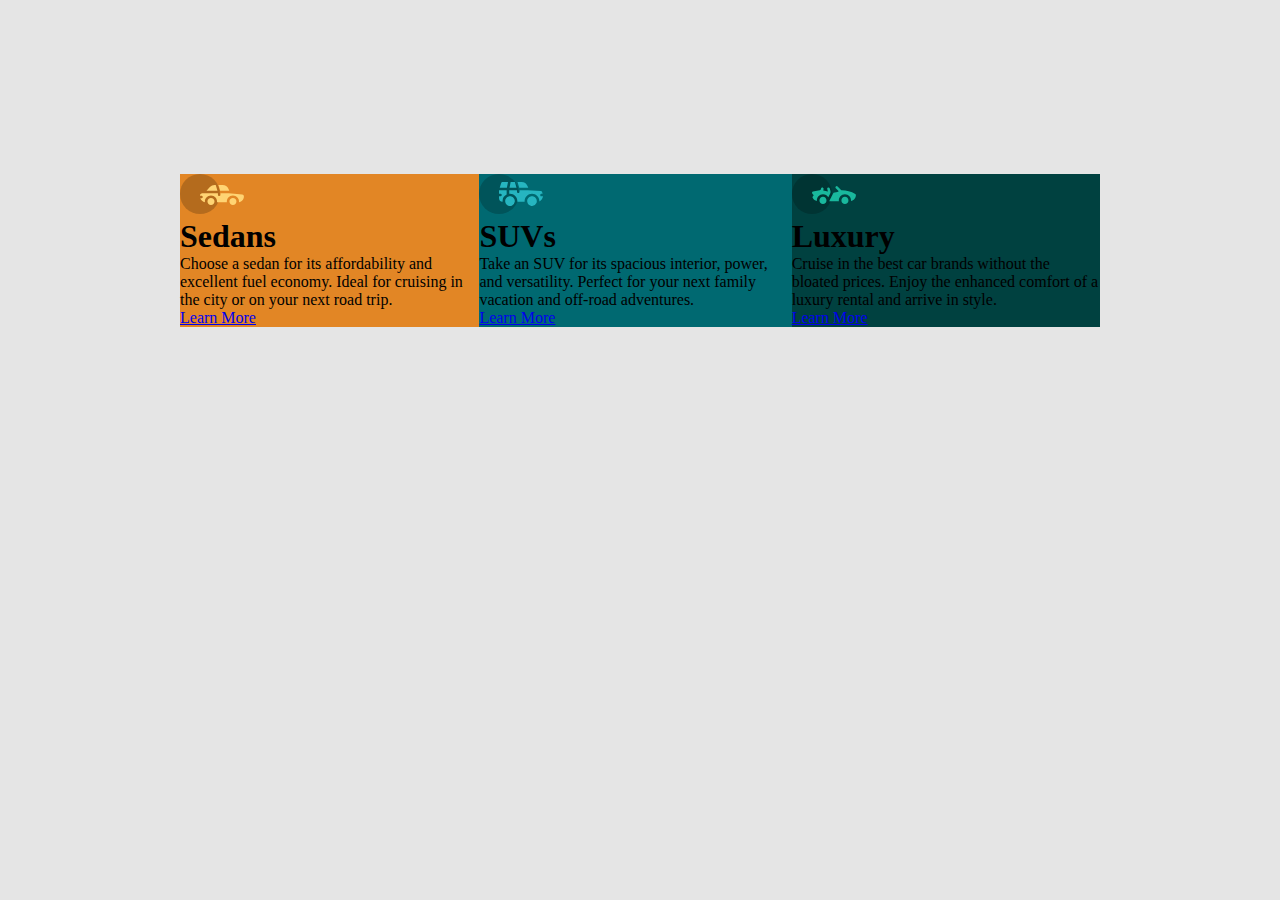
==== exercicio-01/index.html @ ea9802ce "Primeiro Commit" ====
<!DOCTYPE html>
<html lang="pt-br">
<head>
    <meta charset="UTF-8">
    <meta name="viewport" content="width=device-width, initial-scale=1.0">
    <title>3 Cards</title>
    <link href="./style.css" rel="stylesheet">
</head>
<body>
    <main>
        <div class="container">
            <div class="sedans">
                <img src="./assets/icon-sedans.svg" alt="Sedans">
                <h1>Sedans</h1>
                <p>
                    Choose a sedan for its affordability and excellent fuel economy. Ideal for cruising in the city or on your next road trip.
                </p>

                <a href="#">Learn More</a>
            </div>
            <div class="suvs">
                <img src="./assets/icon-suvs.svg" alt="Suvs">
                <h1>SUVs</h1>
                <p>
                    Take an SUV for its spacious interior, power, and versatility. Perfect for your next family vacation and off-road adventures.
                </p>

                <a href="#">Learn More</a>
            </div>
            <div class="luxury">
                <img src="./assets/icon-luxury.svg" alt="Luxury">
                <h1>Luxury</h1>
                <p>
                    Cruise in the best car brands without the bloated prices. Enjoy the enhanced comfort of a luxury rental and arrive in style. 
                </p>

                <a href="#">Learn More</a>
            </div>
        </div>
    </main>
</body>
</html>
---- exercicio-01/style.css ----
* {
    margin: 0;
    padding: 0;
    box-sizing: border-box;
}

body {
    min-height: 100vh;
    background: #E5E5E5;
}

.container {
    display: flex;
    justify-content: center;
    align-items: center;
    margin: 0 auto;
    width: 920px;
    height: 500px;
}

.sedans {
    background: #E28625;
}

.suvs {
    background: #006971;
}

.luxury {
    background: #004140;
}
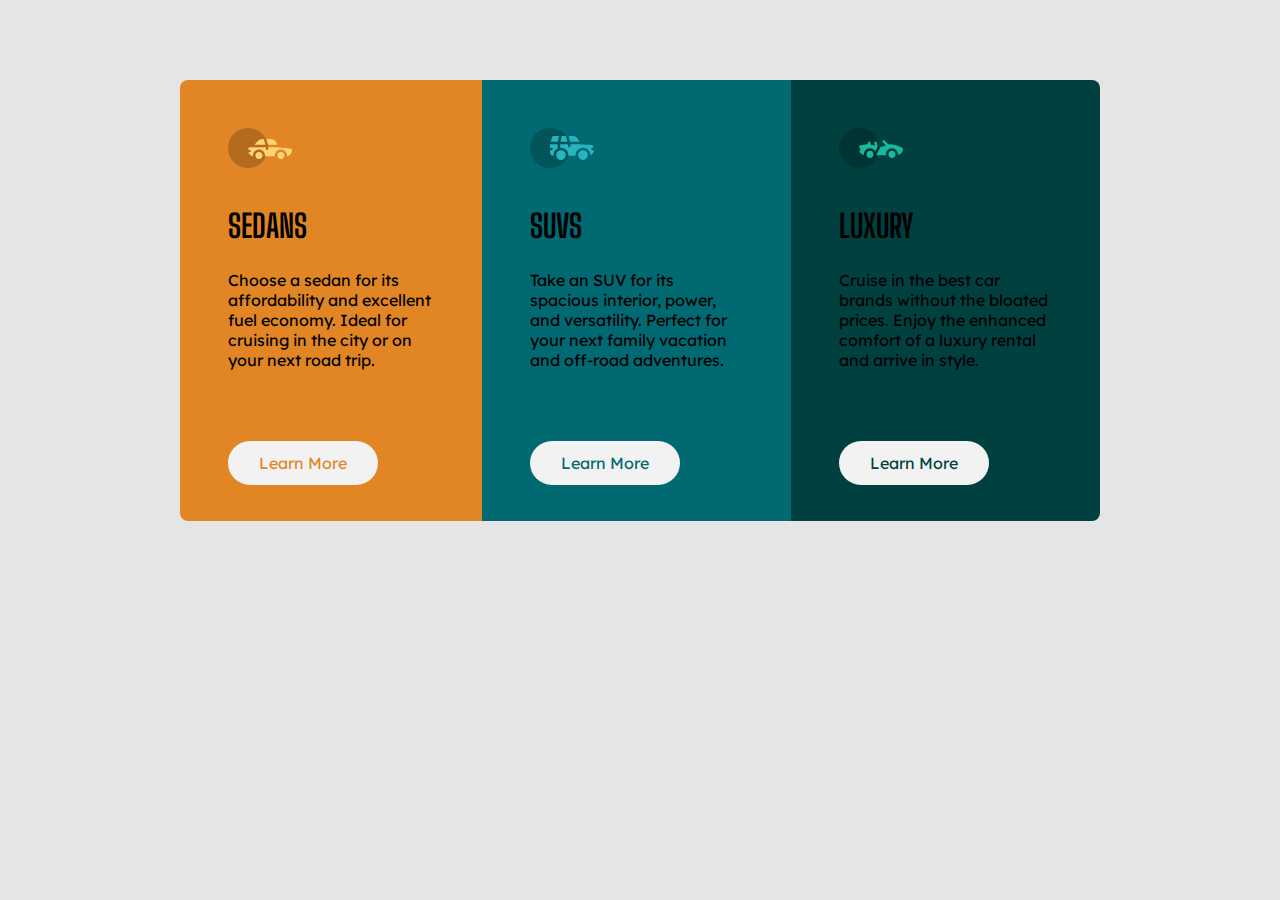
==== commit a755503a: "Exercicio 01 - Finalizado" ====
--- a/exercicio-01/index.html
+++ b/exercicio-01/index.html
@@ -4,6 +4,9 @@
     <meta charset="UTF-8">
     <meta name="viewport" content="width=device-width, initial-scale=1.0">
     <title>3 Cards</title>
+    <link rel="preconnect" href="https://fonts.googleapis.com">
+    <link rel="preconnect" href="https://fonts.gstatic.com" crossorigin>
+    <link href="https://fonts.googleapis.com/css2?family=Big+Shoulders+Display:wght@700&family=Lexend+Deca&display=swap" rel="stylesheet">
     <link href="./style.css" rel="stylesheet">
 </head>
 <body>
@@ -12,29 +15,29 @@
             <div class="sedans">
                 <img src="./assets/icon-sedans.svg" alt="Sedans">
                 <h1>Sedans</h1>
-                <p>
+                <p class="paragrafo">
                     Choose a sedan for its affordability and excellent fuel economy. Ideal for cruising in the city or on your next road trip.
                 </p>
 
-                <a href="#">Learn More</a>
+                <a class="button" href="#">Learn More</a>
             </div>
             <div class="suvs">
                 <img src="./assets/icon-suvs.svg" alt="Suvs">
                 <h1>SUVs</h1>
-                <p>
+                <p class="paragrafo">
                     Take an SUV for its spacious interior, power, and versatility. Perfect for your next family vacation and off-road adventures.
                 </p>
 
-                <a href="#">Learn More</a>
+                <a class="button" href="#">Learn More</a>
             </div>
             <div class="luxury">
                 <img src="./assets/icon-luxury.svg" alt="Luxury">
                 <h1>Luxury</h1>
-                <p>
+                <p class="paragrafo">
                     Cruise in the best car brands without the bloated prices. Enjoy the enhanced comfort of a luxury rental and arrive in style. 
                 </p>
 
-                <a href="#">Learn More</a>
+                <a  class="button" href="#">Learn More</a>
             </div>
         </div>
     </main>
--- a/exercicio-01/style.css
+++ b/exercicio-01/style.css
@@ -7,6 +7,7 @@
 body {
     min-height: 100vh;
     background: #E5E5E5;
+    font-family: 'Lexend Deca', sans-serif;
 }
 
 .container {
@@ -15,17 +16,56 @@
     align-items: center;
     margin: 0 auto;
     width: 920px;
-    height: 500px;
+    height: 600px;
 }
 
 .sedans {
+    padding: 3rem;
     background: #E28625;
+    border-radius: 8px 0px 0px 8px;
 }
 
 .suvs {
+    padding: 3rem;
     background: #006971;
 }
 
 .luxury {
+    padding: 3rem;
     background: #004140;
+    border-radius: 0px 8px 8px 0px;
+}
+
+h1 {
+    margin-top: 35px;
+    margin-bottom: 25px;
+    text-transform: uppercase;
+    font-family: 'Big Shoulders Display', cursive;
+}
+
+.paragrafo {
+    margin-bottom: 83px;
+}
+
+.button {
+    padding: 12px 31px;
+    background: #F2F2F2;
+    border-radius: 25px;
+    text-decoration: none;
+}
+
+.button:hover {
+    background: #ccc7c7;
+}
+
+.sedans .button {
+    color: #E28625;
+}
+
+.suvs .button {
+    color: #006971;
+}
+
+.luxury .button {
+    color: #004140;
 }